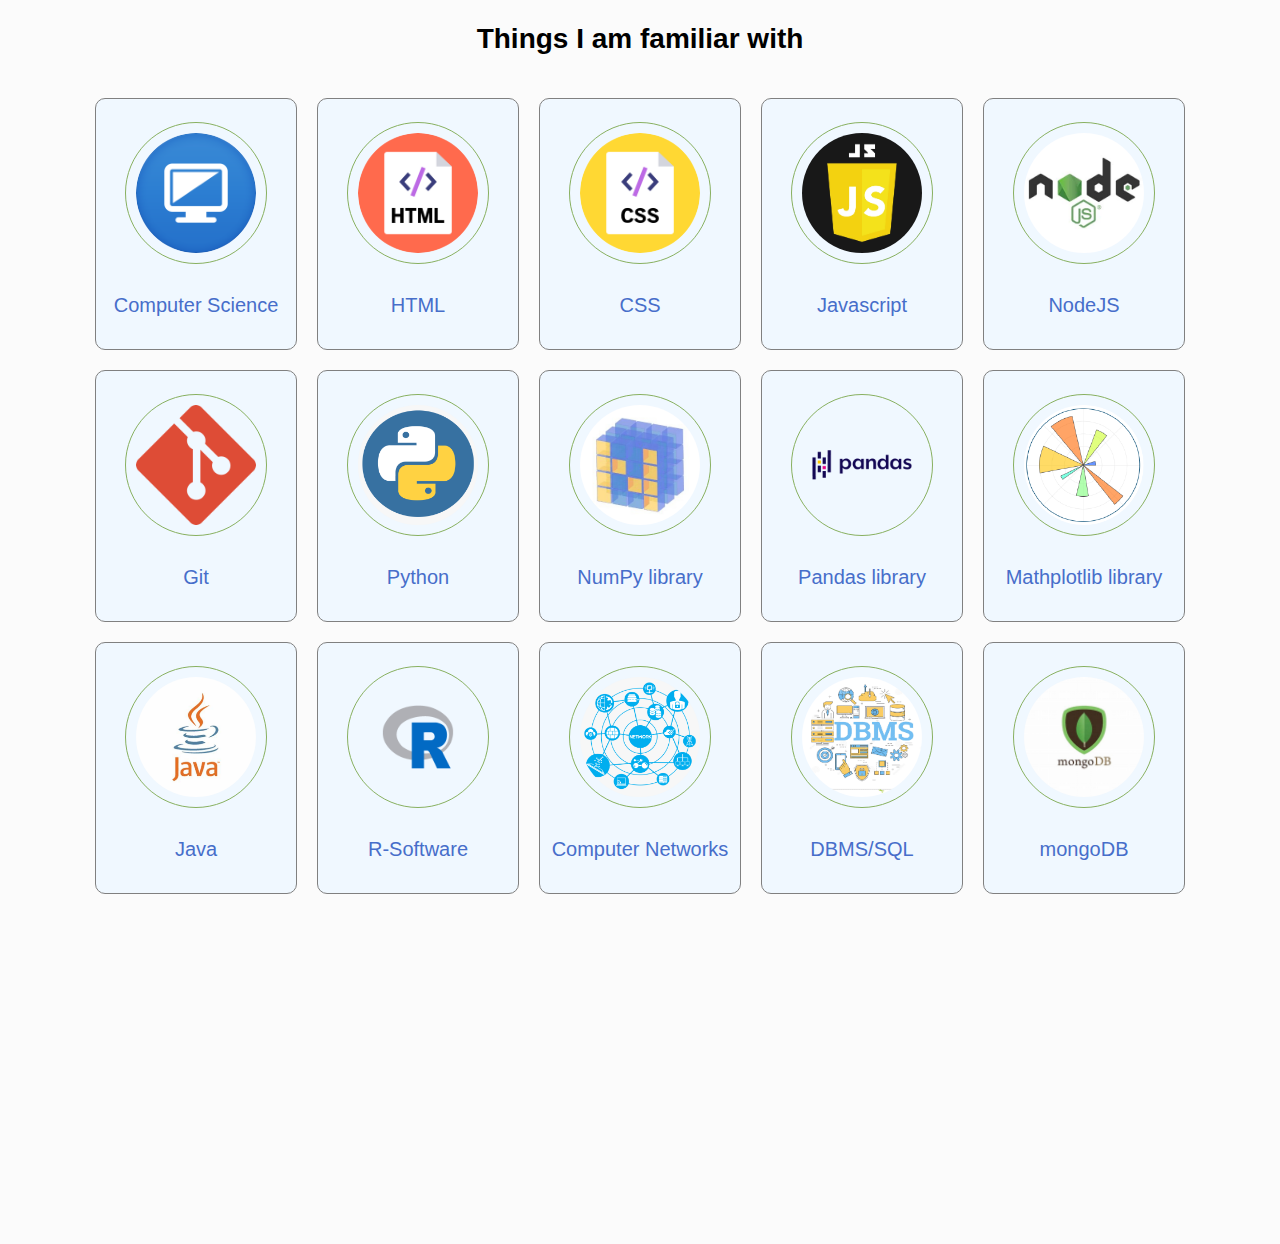
==== aboutme.html @ 3edb1bf0 "first commit" ====
<!DOCTYPE html>
<html lang="en">

<head>
    <meta charset="UTF-8">
    <meta http-equiv="X-UA-Compatible" content="IE=edge">
    <meta name="viewport" content="width=device-width, initial-scale=1.0">
    <title>My Skills</title>
    <link rel="stylesheet" href="./css/style.css">
    <link rel="shortcut icon" href="./images/favicon.ico" type="image/x-icon">
</head>

<body>
    <div class="skilltext">
        <h2 class="skilltext">Things I am familiar with</h2>
    </div>
    <div class="skills">
        <div class="skillbox">
            <img src="./images/computer image.png" alt="" class="skillimg">
            <p class="skillname">Computer Science</p>
        </div>

        <div class="skillbox">
            <img src="./images/html.png" alt="" class="skillimg">
            <p class="skillname">HTML</p>
        </div>

        <div class="skillbox">
            <img src="./images/css.png" alt="" class="skillimg">
            <p class="skillname">CSS</p>
        </div>

        <div class="skillbox">
            <img src="./images/javascript.png" alt="" class="skillimg">
            <p class="skillname">Javascript</p>
        </div>

        <div class="skillbox">
            <img src="./images/nodejs.jpg" alt="" class="skillimg">
            <p class="skillname">NodeJS</p>
        </div>

        <div class="skillbox">
            <img src="./images/git.png" alt="" class="skillimg">
            <p class="skillname">Git</p>
        </div>

        <div class="skillbox">
            <img src="./images/python.png" alt="" class="skillimg">
            <p class="skillname">Python</p>
        </div>

        <div class="skillbox">
            <img src="./images/numpy_logo.jpg" alt="" class="skillimg">
            <p class="skillname">NumPy library</p>
        </div>

        <div class="skillbox">
            <img src="./images/pandas.png" alt="" class="skillimg">
            <p class="skillname">Pandas library</p>
        </div>

        <div class="skillbox">
            <img src="./images/mathplotlib.png" alt="" class="skillimg">
            <p class="skillname">Mathplotlib library</p>
        </div>

        <div class="skillbox">
            <img src="./images/java.jpg" alt="" class="skillimg">
            <p class="skillname">Java</p>
        </div>

        <div class="skillbox">
            <img src="./images/Rsoftware.png" alt="" class="skillimg">
            <p class="skillname">R-Software</p>
        </div>

        <div class="skillbox">
            <img src="./images/computer_networks.png" alt="" class="skillimg">
            <p class="skillname">Computer Networks</p>
        </div>

        <div class="skillbox">
            <img src="./images/DBMSlogo.jpg" alt="" class="skillimg">
            <p class="skillname">DBMS/SQL</p>
        </div>

        <div class="skillbox">
            <img src="./images/mongodb.jpg" alt="" class="skillimg">
            <p class="skillname">mongoDB</p>
        </div>

        <div class="skillbox">
            <img src="./images/blender-logo.png" alt="" class="skillimg">
            <p class="skillname">Blender basics</p>
        </div>

        <div class="skillbox">
            <img src="./images/msexcel.jpg" alt="" class="skillimg">
            <p class="skillname">MS Excel</p>
        </div>

        <div class="skillbox">
            <img src="./images/clanguage.png" alt="" class="skillimg">
            <p class="skillname">C/C++ basics</p>
        </div>
    </div>
    <div class="bottom">
        <a href="./index.html" class="navbtn">Go Back</a>
        <a href="./index.html" class="navbtn">See my projects</a>
    </div>

</body>

</html>
---- css/style.css ----
@import url('https://fonts.googleapis.com/css2?family=Satisfy&display=swap');
html,body{
    width: 100%;
    height: 100%;
    margin: 0px;
    padding: 0px;
    overflow-x: hidden; 
    background-color: #fbfbfb;
    display: flex;
    flex-direction: column;
    align-items: center;
}

.header{
    background-color: rgb(238, 237, 237);
    margin-top: 10px;
    display: flex;
    flex-direction: row;
    justify-content: space-between;
    height: 10%;
    width: 98%;
    border: 2px solid grey;
    border-radius: 100px;
    padding: 5px;
}

.profileimg{
    display: flex;
    flex-direction: row;
}

.name{
    font-family: 'Satisfy', cursive;
    margin-left: 20px;
}

.profilepic{
    width: 70px;
    height: 70px;
    border-radius: 100px;
}

.followicons{
    width: 50px;
    height: 50px;
    border-radius: 50px;
    padding: 10px;
    transition: 1s;
}

.followicons:hover{
    background-color: rgb(175, 175, 175);
    transition: 1s;
}

.followlink{
    margin-right: 20px;
}

.mainsection{
    background: url("../images/giphy.gif");
    background-repeat: no-repeat;
    background-size: 150px;
    margin: 0px;
    display: flex;
    justify-content: center;
    flex-direction: column;
    text-align: center;
    padding: 5%;
    height: 40vh;
}

.message{
    font-family: cursive;
    font-size: 48px;
}

.thanks{
    font-size: 26px;
    font-family: Arial, Helvetica, sans-serif;
}

.aboutme{
    font-size: 22px;
    font-family: Arial, Helvetica, sans-serif;
}

.links{
    display: flex;
    justify-content: center;
}

.linkbtns{
    margin: 20px;
    font-size: 15px;
    text-decoration: none;
    padding: 10px;
    background-color: black;
    color: white;
    font-family: Arial, Helvetica, sans-serif;
    border-radius: 5px;
    transition: 0.5s;
}

.linkbtns:hover{
    background-color: rgb(116, 116, 116);
    transition: 0.5s;
}

@media screen and (max-width: 600px){
    .mainsection{
        background: none;
    }
    .links{
        font-size: 10px;
        text-align: center;
    }
    .header{
        height: 50px;
    }
    .profilepic{
        width: 50px;
        height: 50px;    
    }
    .followicons{
        width: 30px;
        height: 30px; 
        padding: 5px;   
    }
    .name{
        font-size: 12px;
    }
}

/*aboutme.html page*/

.skilltext{
    text-align: center;
    font-size: 28px;
    width: 100vw;
    font-family: Arial, Helvetica, sans-serif;
}

.bottom{
    padding: 20px;
    text-align: center;
}

.navbtn{
    margin: 20px;
    font-size: 15px;
    text-decoration: none;
    padding: 10px;
    background-color: black;
    color: white;
    font-family: Arial, Helvetica, sans-serif;
    border-radius: 5px;
    transition: 0.5s;
}

.navbtn:hover{
    background-color: rgb(116, 116, 116);
    transition: 0.5s;
}

.skills{
    display: flex;
    width: 100%;
    padding: 10px;
    justify-content: center;
    flex-wrap: wrap;
}

.skillbox{
    background-color: aliceblue;
    display: flex;
    flex-direction: column;
    justify-content: center;
    align-items: center;
    text-align: center;
    overflow-x: hidden;
    width: 200px;
    height: 250px;
    margin: 10px;
    border: 1px solid grey;
    border-radius: 10px;
}

.skillimg{
    width: 120px;
    height: 120px;
    border-radius: 100px;
    padding: 10px;
    border: 1px solid rgb(136, 176, 96);
    margin: 10px;
    transition: 0.5s;
}

.skillimg:hover{
    width: 130px;
    height: 130px;
    transition: 0.5s;
}

.skillname{
    color: rgb(71, 110, 202);
    font-size: 20px;
    font-family: Arial, Helvetica, sans-serif;
}

/*project page*/

.projecttext{
    text-align: center;
    font-size: 28px;
    width: 100vw;
    font-family: Arial, Helvetica, sans-serif;
}

.projects{
    display: flex;
    width: 100%;
    padding: 10px;
    justify-content: center;
    flex-wrap: wrap;
}

.projectbox{
    background-color: #FCFFE7;
    display: flex;
    flex-direction: column;
    justify-content: center;
    align-items: center;
    text-align: center;
    overflow-x: hidden;
    width: 400px;
    height: 450px;
    margin: 10px;
    border: 1px solid grey;
    border-radius: 10px;
}

.projectimg{
    background-color: rgb(81, 81, 81);
    width: 320px;
    height: 320px;
    border-radius: 10px;
    padding: 10px;
    border: 1px solid rgb(136, 176, 96);
    margin: 10px;
    transition: 0.5s;
}

.projectimg:hover{
    width: 330px;
    height: 330px;
    transition: 0.5s;
}

.projectname{
    color: rgb(71, 110, 202);
    font-size: 20px;
    font-family: Arial, Helvetica, sans-serif;
}
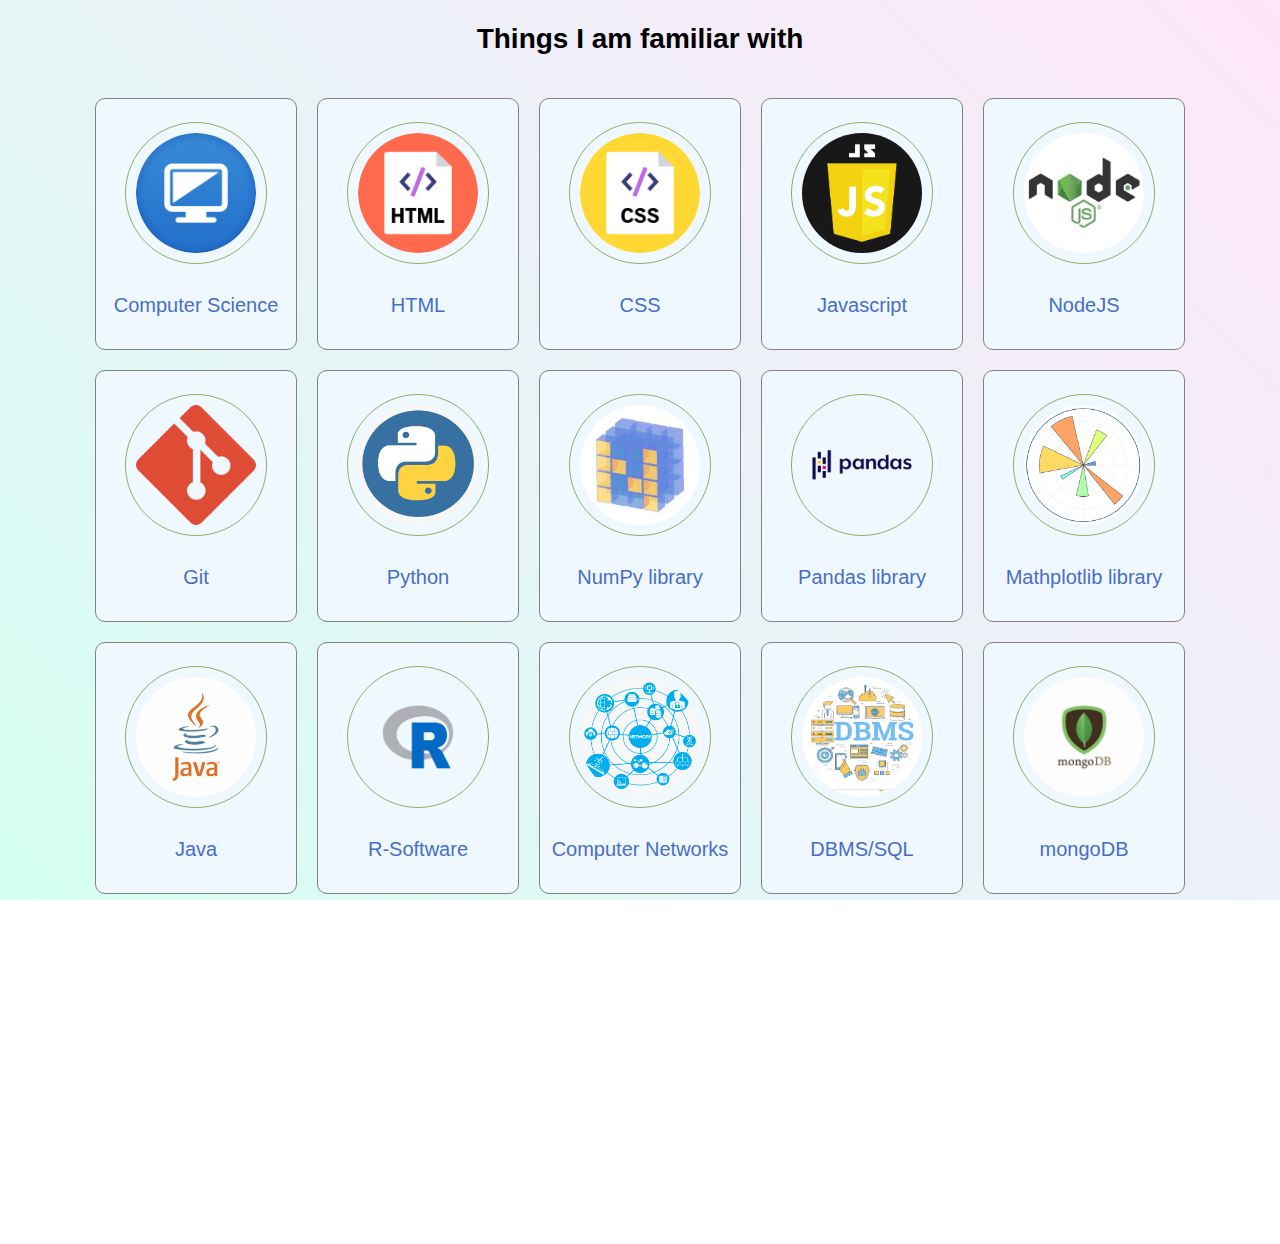
==== commit e4886305: "ui improved" ====
--- a/aboutme.html
+++ b/aboutme.html
@@ -107,7 +107,7 @@
     </div>
     <div class="bottom">
         <a href="./index.html" class="navbtn">Go Back</a>
-        <a href="./index.html" class="navbtn">See my projects</a>
+        <a href="./projects.html" class="navbtn">See my projects</a>
     </div>
 
 </body>
--- a/css/style.css
+++ b/css/style.css
@@ -5,23 +5,36 @@
     margin: 0px;
     padding: 0px;
     overflow-x: hidden; 
-    background-color: #fbfbfb;
+    background: linear-gradient(45deg, #d4fff2, #FFE6FA);
+    /*background-color: #fbfbfb;*/
     display: flex;
     flex-direction: column;
     align-items: center;
 }
 
 .header{
-    background-color: rgb(238, 237, 237);
+    background-color: #e9cefd;
+    /*background-color: rgb(238, 237, 237);*/
     margin-top: 10px;
     display: flex;
     flex-direction: row;
     justify-content: space-between;
     height: 10%;
     width: 98%;
-    border: 2px solid grey;
-    border-radius: 100px;
+    border: 2px solid purple;
+    border-radius: 200px;
     padding: 5px;
+}
+
+@media screen and (max-width: 600px){
+    .header{
+        margin-top: 10%;
+        background: none;
+        border: 2px solid transparent;
+        flex-direction: column;
+        justify-content: center;
+        align-items: center;
+    }
 }
 
 .profileimg{
@@ -38,6 +51,7 @@
     width: 70px;
     height: 70px;
     border-radius: 100px;
+    border: 2px solid rgb(255, 233, 255);
 }
 
 .followicons{
@@ -46,10 +60,11 @@
     border-radius: 50px;
     padding: 10px;
     transition: 1s;
+    margin: 0 2px;
 }
 
 .followicons:hover{
-    background-color: rgb(175, 175, 175);
+    background-color: rgb(251, 250, 252);
     transition: 1s;
 }
 
@@ -58,9 +73,6 @@
 }
 
 .mainsection{
-    background: url("../images/giphy.gif");
-    background-repeat: no-repeat;
-    background-size: 150px;
     margin: 0px;
     display: flex;
     justify-content: center;
@@ -114,9 +126,12 @@
     .links{
         font-size: 10px;
         text-align: center;
+        flex-direction: column;
+        width: 70%;
     }
     .header{
         height: 50px;
+        margin-bottom: 30px;
     }
     .profilepic{
         width: 50px;
@@ -125,8 +140,14 @@
     .followicons{
         width: 30px;
         height: 30px; 
-        padding: 5px;   
-    }
+        padding: 5px;  
+    }
+
+    .followlink{
+        margin-top: 10px;
+        padding: 5px;
+    }
+
     .name{
         font-size: 12px;
     }
@@ -208,6 +229,24 @@
     font-family: Arial, Helvetica, sans-serif;
 }
 
+@media screen and (max-width: 600px){
+    .skillbox{
+        width: 100px;
+        height: 100px;
+    }
+    .skillimg{
+        width: 30px;
+        height: 30px;
+    }
+    .skillimg:hover{
+        width: 35px;
+        height: 35px;
+        overflow: hidden;
+    }
+    .skillname{
+        font-size: 8px;
+    }
+}
 /*project page*/
 
 .projecttext{
@@ -226,7 +265,7 @@
 }
 
 .projectbox{
-    background-color: #FCFFE7;
+    background-color: #d1f9ec;
     display: flex;
     flex-direction: column;
     justify-content: center;
@@ -261,4 +300,24 @@
     color: rgb(71, 110, 202);
     font-size: 20px;
     font-family: Arial, Helvetica, sans-serif;
+}
+
+@media screen and (max-width: 600px){
+    .projectbox{
+        width: 150px;
+        height: 150px;
+    }
+    .projectimg{
+        width: 70px;
+        height: 70px;
+    }
+
+    .projectimg:hover{
+        width: 75px;
+        height: 75px;
+    }
+
+    .projectname{
+        font-size: 10px;
+    }
 }